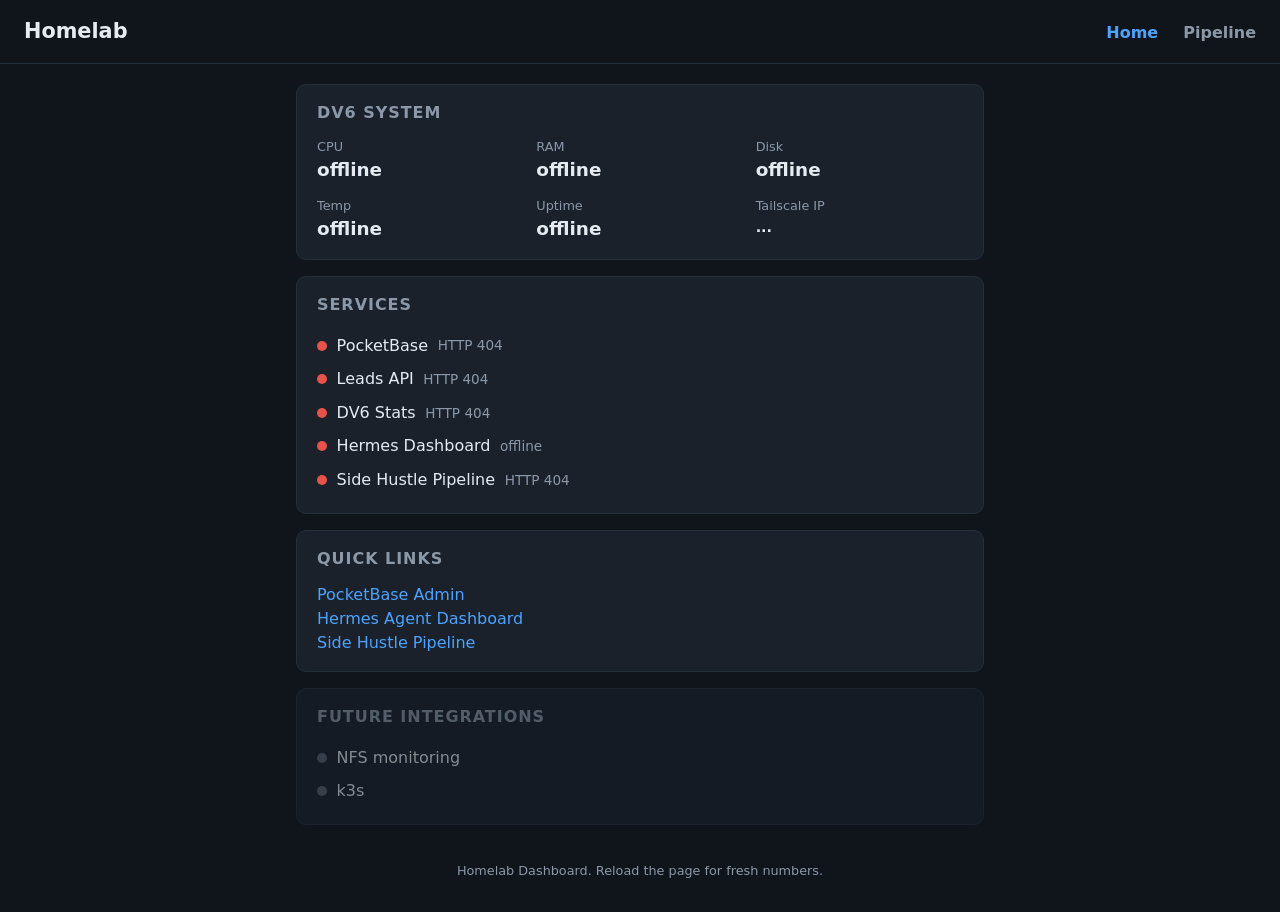
==== index.html @ 2b87818d "Import hermes host dashboard: UI, BFF, stats server, tests" ====
<!DOCTYPE html>
<html lang="en">
<head>
<meta charset="utf-8">
<meta name="viewport" content="width=device-width, initial-scale=1">
<title>Homelab</title>
<link rel="stylesheet" href="style.css">
</head>
<body>
<header>
  <h1>Homelab</h1>
  <nav>
    <a href="/" class="active">Home</a>
    <a href="/pipeline/">Pipeline</a>
  </nav>
</header>

<main>
  <section class="card" id="system-card">
    <h2>DV6 System</h2>
    <div class="grid" id="system-stats">
      <div class="stat"><span class="label">CPU</span><span class="value" id="st-cpu">...</span></div>
      <div class="stat"><span class="label">RAM</span><span class="value" id="st-ram">...</span></div>
      <div class="stat"><span class="label">Disk</span><span class="value" id="st-disk">...</span></div>
      <div class="stat"><span class="label">Temp</span><span class="value" id="st-temp">...</span></div>
      <div class="stat"><span class="label">Uptime</span><span class="value" id="st-uptime">...</span></div>
      <div class="stat"><span class="label">Tailscale IP</span><span class="value small" id="st-ip">...</span></div>
    </div>
  </section>

  <section class="card">
    <h2>Services</h2>
    <ul id="services" class="services">
      <li id="pb-health">
        <span class="dot"></span> PocketBase <span class="detail"></span>
      </li>
      <li id="pb-leads">
        <span class="dot"></span> Leads API <span class="detail"></span>
      </li>
      <!-- same PB instance as pb-health, but green only when the leads
           collection actually serves records (data-health, not liveness) -->

      <li data-url="/api/stats">
        <span class="dot"></span> DV6 Stats <span class="detail"></span>
      </li>
      <li data-api="/api/probe?url=https%3A%2F%2Fhermes.tailda8422.ts.net%2F">
        <span class="dot"></span> Hermes Dashboard <span class="detail"></span>
      </li>
      <li data-url="/pipeline/">
        <span class="dot"></span> Side Hustle Pipeline <span class="detail"></span>
      </li>
    </ul>
  </section>

  <section class="card">
    <h2>Quick Links</h2>
    <ul class="links">
      <li><a href="#" id="pb-admin">PocketBase Admin</a></li>
      <li><a href="https://hermes.tailda8422.ts.net:8443/">Hermes Agent Dashboard</a></li>
      <li><a href="/pipeline/">Side Hustle Pipeline</a></li>
    </ul>
  </section>

  <section class="card muted">
    <h2>Future Integrations</h2>
    <ul class="services">
      <li><span class="dot grey"></span> NFS monitoring</li>
      <li><span class="dot grey"></span> k3s</li>
    </ul>
  </section>
</main>

<footer>Homelab Dashboard. Reload the page for fresh numbers.</footer>
<script src="config.js"></script>
<script src="app.js"></script>
</body>
</html>
---- style.css ----
:root {
  --bg: #10151c;
  --card: #1a212b;
  --text: #e6ebf2;
  --muted: #8b98a8;
  --accent: #4da3ff;
  --ok: #3ecf6e;
  --warn: #f0b429;
  --bad: #e5534b;
  --grey: #55606e;
}
* { box-sizing: border-box; }
body {
  margin: 0;
  background: var(--bg);
  color: var(--text);
  font-family: system-ui, -apple-system, "Segoe UI", sans-serif;
  line-height: 1.5;
}
header {
  display: flex;
  align-items: baseline;
  justify-content: space-between;
  padding: 1rem 1.5rem;
  border-bottom: 1px solid #26303d;
}
header h1 { margin: 0; font-size: 1.3rem; }
nav a {
  color: var(--muted);
  text-decoration: none;
  margin-left: 1.25rem;
  font-weight: 600;
}
nav a.active, nav a:hover { color: var(--accent); }
main {
  max-width: 720px;
  margin: 1.25rem auto;
  padding: 0 1rem;
  display: grid;
  gap: 1rem;
}
.card {
  background: var(--card);
  border: 1px solid #26303b;
  border-radius: 10px;
  padding: 1rem 1.25rem;
}
.card h2 {
  margin: 0 0 0.75rem;
  font-size: 1rem;
  text-transform: uppercase;
  letter-spacing: 0.06em;
  color: var(--muted);
}
.card.muted { opacity: 0.55; }
.grid {
  display: grid;
  grid-template-columns: repeat(auto-fit, minmax(180px, 1fr));
  gap: 0.75rem;
}
.stat .label { display: block; color: var(--muted); font-size: 0.8rem; }
.stat .value { font-size: 1.15rem; font-weight: 600; }
.stat .value.small { font-size: 0.9rem; word-break: break-all; }
.services { list-style: none; margin: 0; padding: 0; }
.services li { display: flex; align-items: center; gap: 0.6rem; padding: 0.3rem 0; }
.services .detail { color: var(--muted); font-size: 0.85rem; }
.dot {
  width: 10px; height: 10px; border-radius: 50%;
  background: var(--grey); flex: none;
}
.dot.ok { background: var(--ok); }
.dot.bad { background: var(--bad); }
.dot.grey { background: var(--grey); }
.links { list-style: none; margin: 0; padding: 0; }
.links a { color: var(--accent); text-decoration: none; }
.links a:hover { text-decoration: underline; }
footer {
  text-align: center;
  color: var(--muted);
  font-size: 0.8rem;
  padding: 1rem 0 2rem;
}
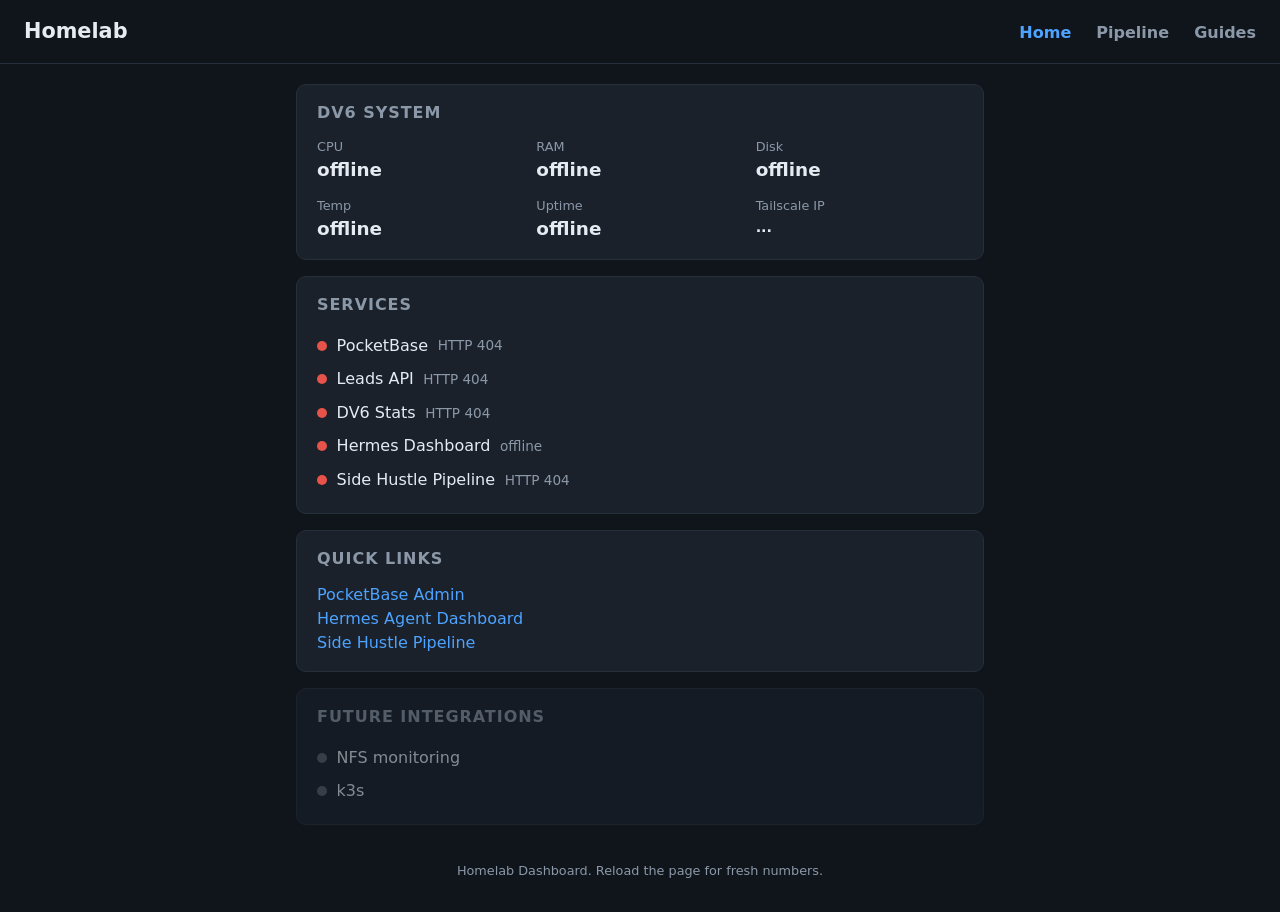
==== commit ec3ca35a: "Guides page: nav tab, manifest-driven cards, 3 self-hosted cloud guides from Drive" ====
--- a/index.html
+++ b/index.html
@@ -12,6 +12,7 @@
   <nav>
     <a href="/" class="active">Home</a>
     <a href="/pipeline/">Pipeline</a>
+    <a href="/guides.html">Guides</a>
   </nav>
 </header>
 
@@ -43,7 +44,7 @@
       <li data-url="/api/stats">
         <span class="dot"></span> DV6 Stats <span class="detail"></span>
       </li>
-      <li data-api="/api/probe?url=https%3A%2F%2Fhermes.tailda8422.ts.net%2F">
+      <li data-api="/api/probe?url=https%3A%2F%2Fhermes.homelab%2F">
         <span class="dot"></span> Hermes Dashboard <span class="detail"></span>
       </li>
       <li data-url="/pipeline/">
@@ -56,7 +57,7 @@
     <h2>Quick Links</h2>
     <ul class="links">
       <li><a href="#" id="pb-admin">PocketBase Admin</a></li>
-      <li><a href="https://hermes.tailda8422.ts.net:8443/">Hermes Agent Dashboard</a></li>
+      <li><a href="https://hermes.homelab/">Hermes Agent Dashboard</a></li>
       <li><a href="/pipeline/">Side Hustle Pipeline</a></li>
     </ul>
   </section>
--- a/style.css
+++ b/style.css
@@ -74,6 +74,29 @@
 .links { list-style: none; margin: 0; padding: 0; }
 .links a { color: var(--accent); text-decoration: none; }
 .links a:hover { text-decoration: underline; }
+
+/* Guides page */
+.guide-group p.detail { margin-bottom: 1rem; }
+.guide-grid {
+  display: grid;
+  grid-template-columns: repeat(auto-fill, minmax(15rem, 1fr));
+  gap: .75rem;
+}
+.guide-card {
+  display: flex;
+  flex-direction: column;
+  gap: .35rem;
+  padding: .9rem 1rem;
+  background: var(--bg, #141a22);
+  border: 1px solid #2a3442;
+  border-radius: 8px;
+  text-decoration: none;
+  color: inherit;
+  transition: border-color .15s, transform .15s;
+}
+.guide-card:hover { border-color: var(--accent); transform: translateY(-2px); }
+.guide-card-title { color: var(--accent); font-weight: 600; }
+.guide-card-summary { font-size: .85rem; color: var(--sub, #8b95a5); }
 footer {
   text-align: center;
   color: var(--muted);
